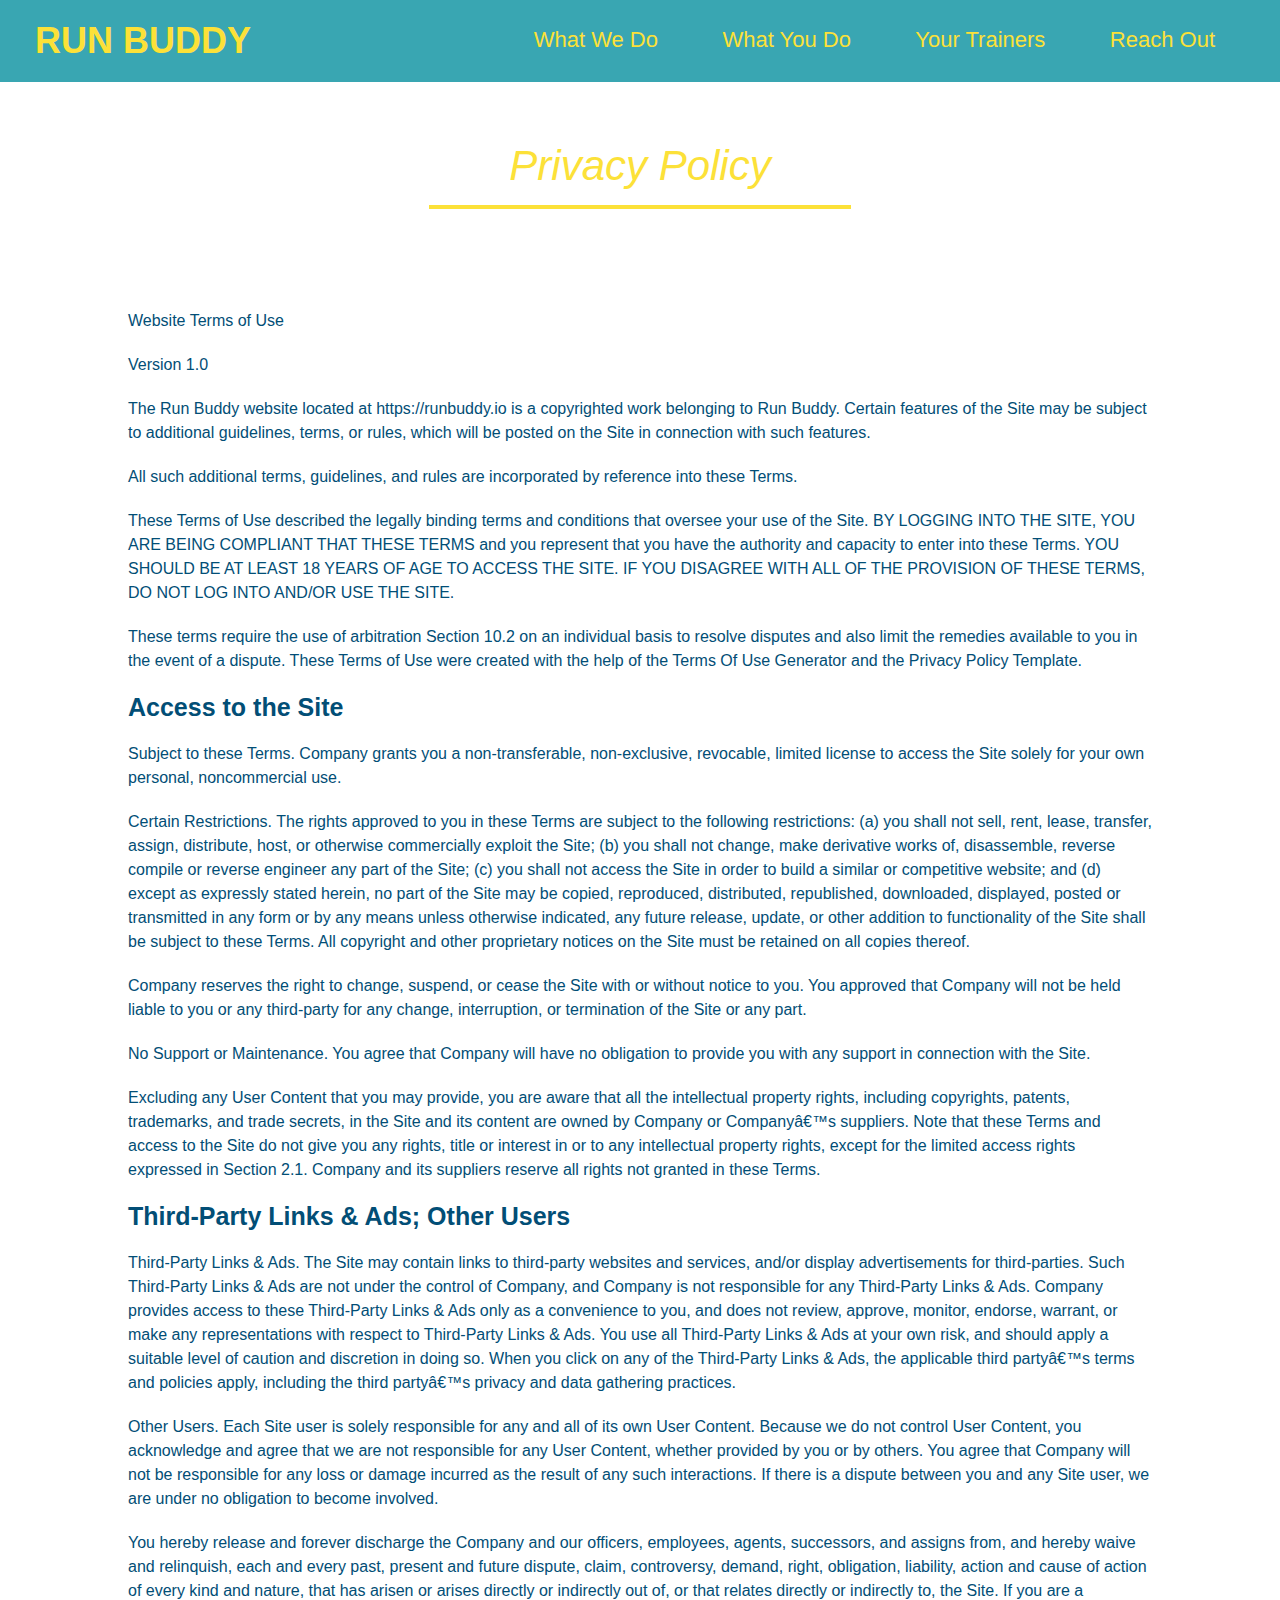
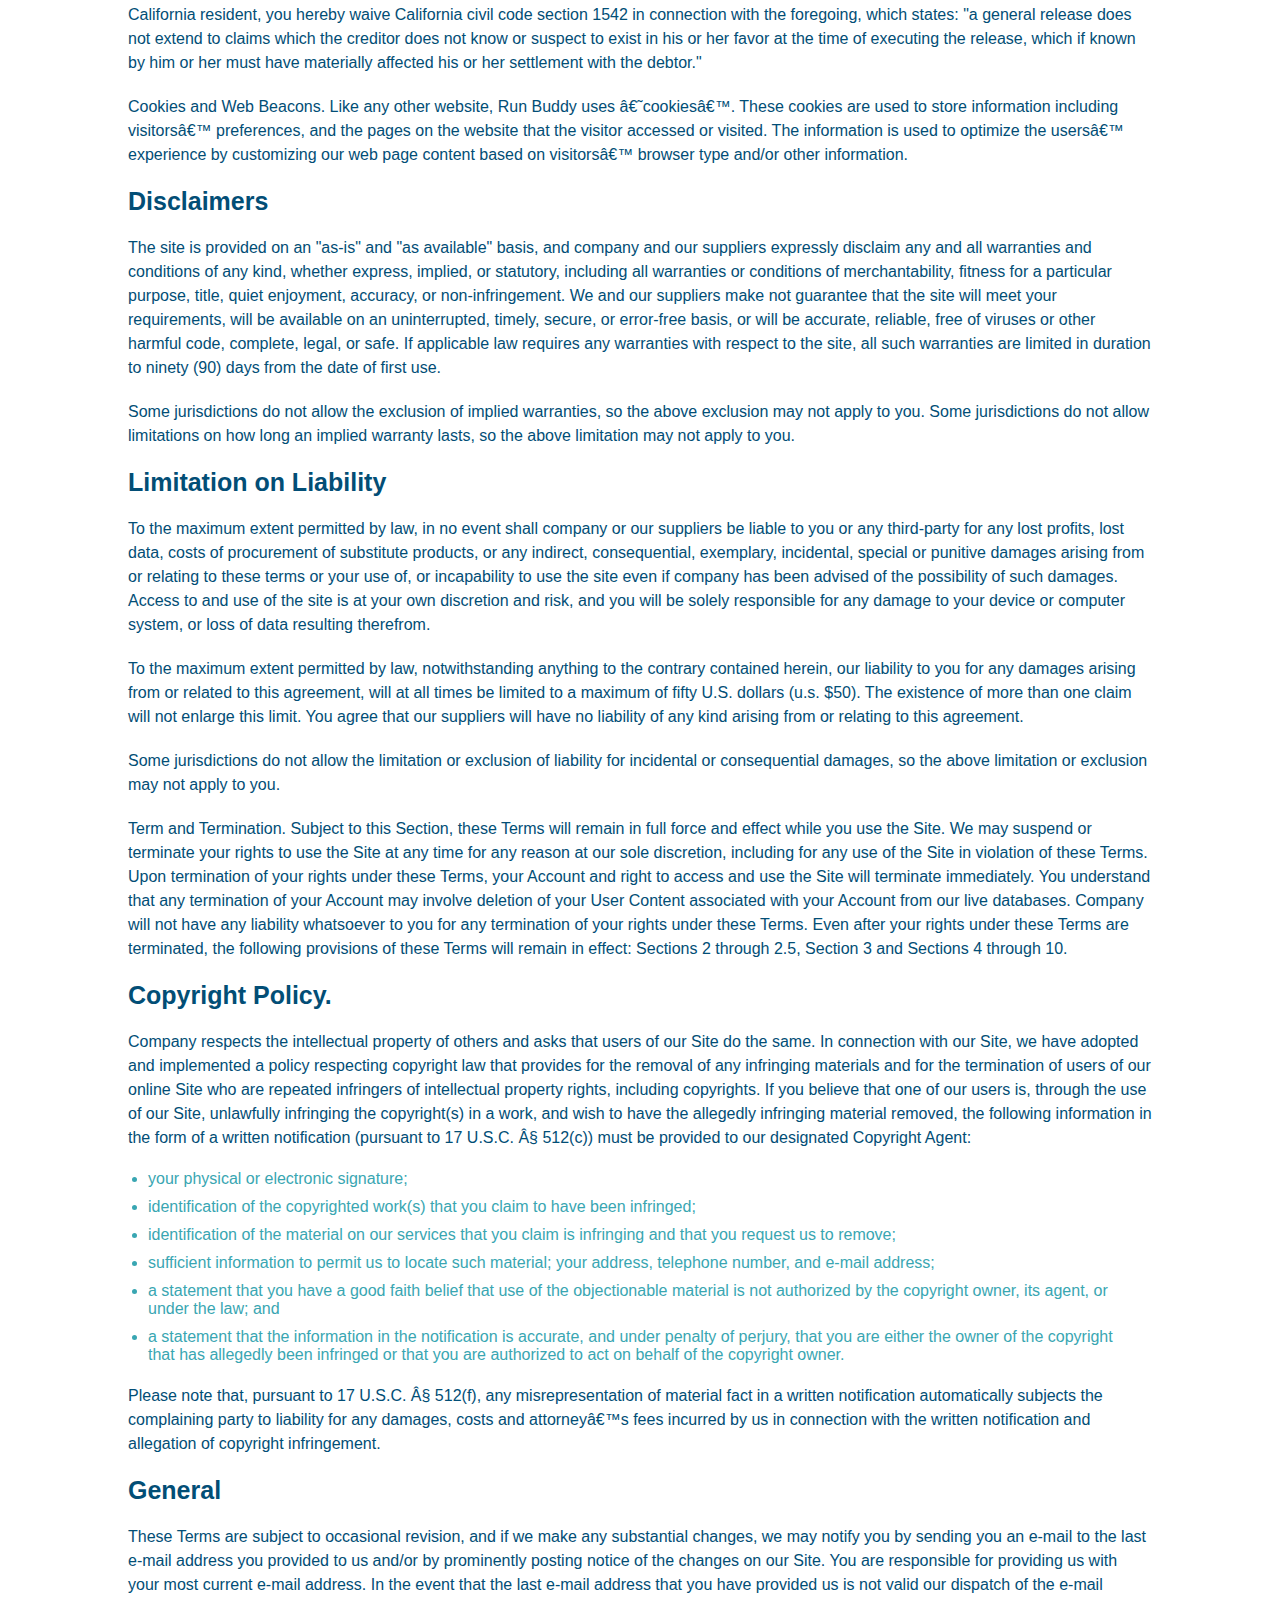
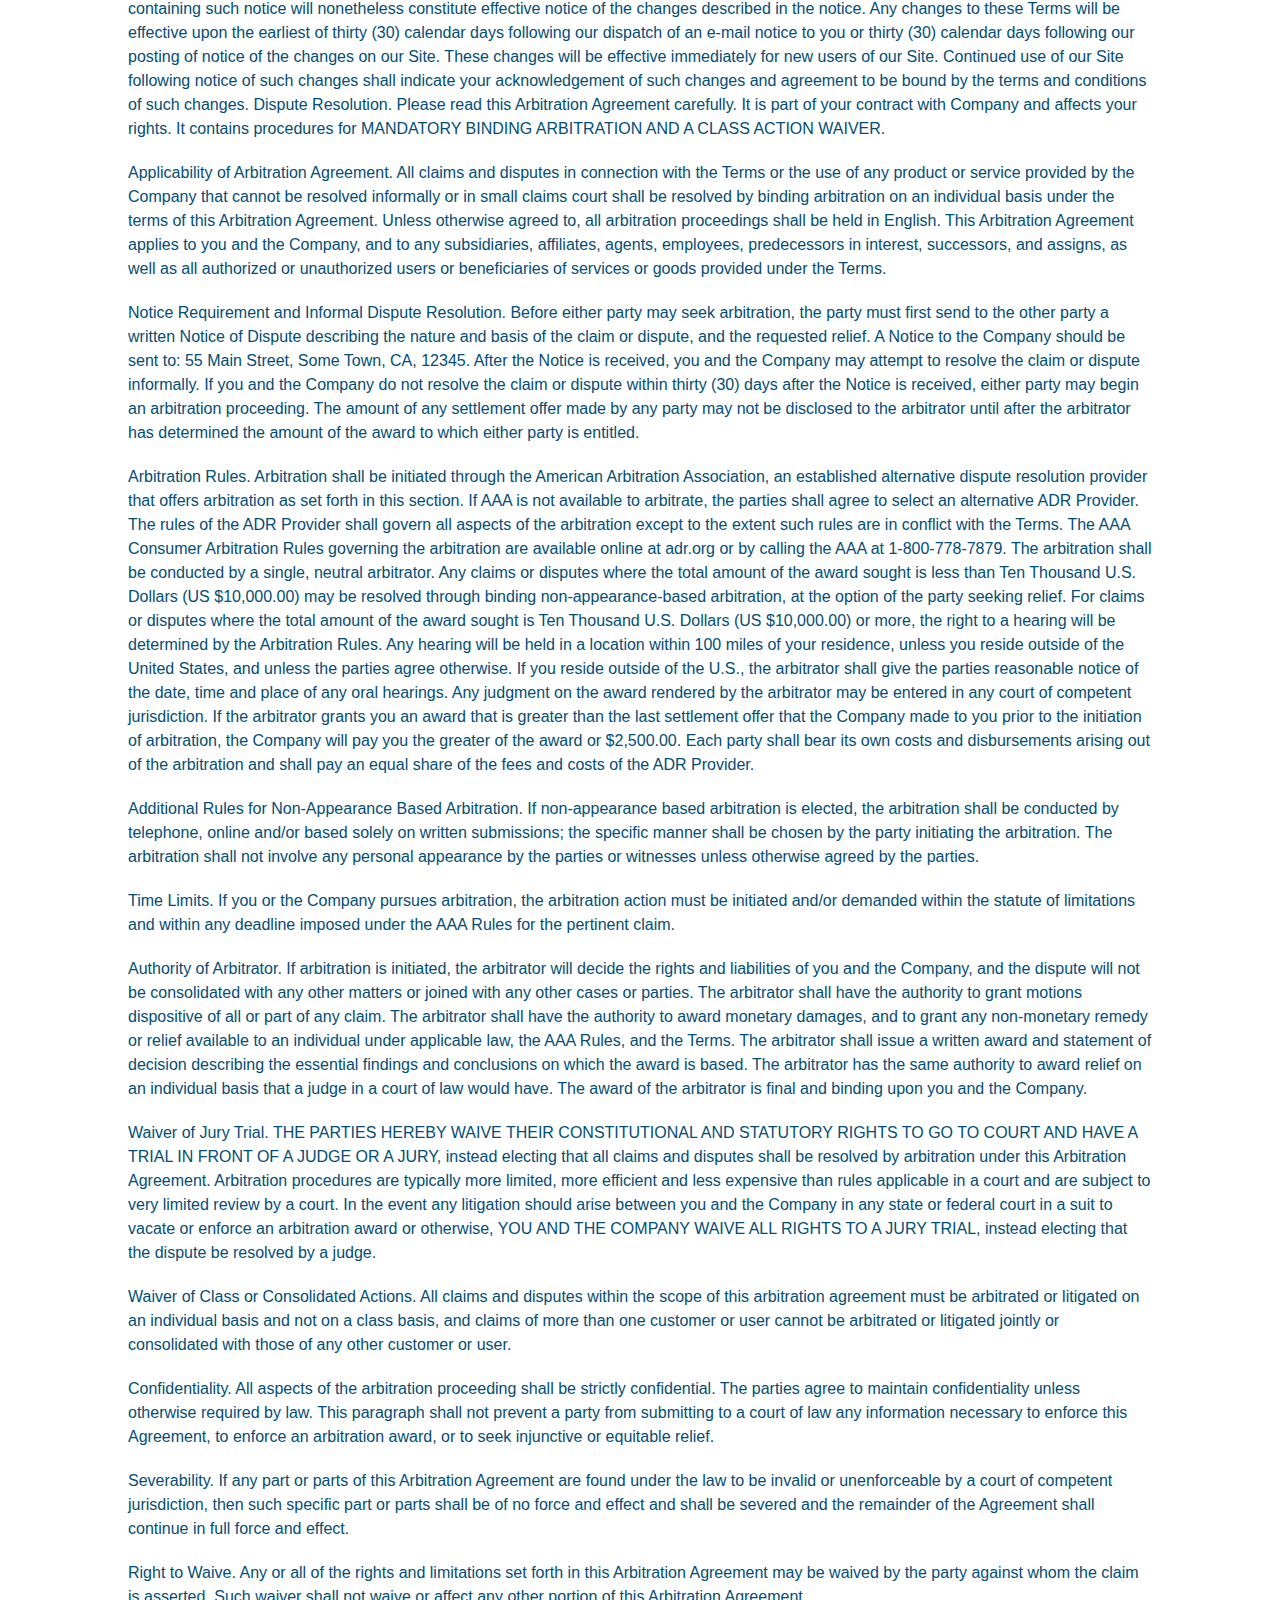
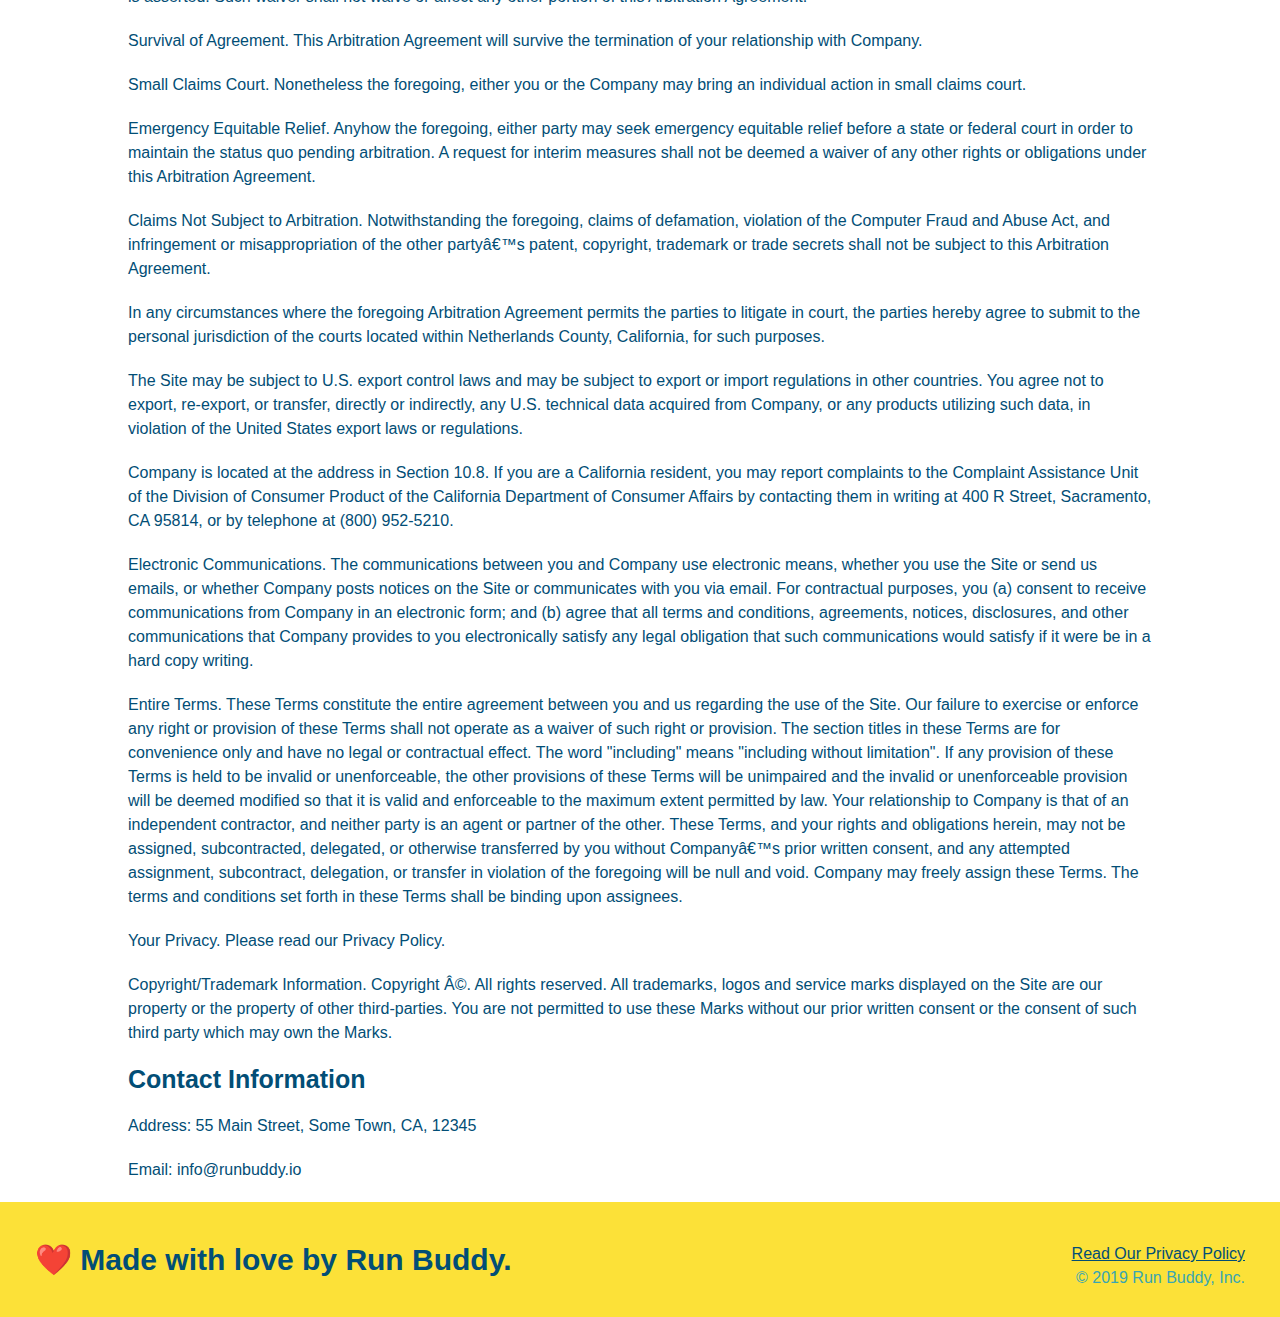
==== privacy-policy.html @ bd061665 "its done" ====
<!DOCTYPE html>
<html lang="en">

<head>
  <meta charset="UTF-8" />
  <title>Privacy Policy - Run Buddy</title>
  <link rel="stylesheet" href="./assets/style.css" />
  <link rel="stylesheet" href="./assets/scondary-styles.css" />

</head>

<body>
  <header>
    <h1>
      <a href="/">
        RUN BUDDY
      </a>
    </h1>
    <nav>
      <!-- Unordered list element -->
      <ul>
        <!-- List item element-->
        <li>
          <!-- Anchor element -->
          <a href="./index.html#what-we-do">What We Do</a>
        </li>
        <li>
          <a href="./index.html#what-you-do">What You Do</a>
        </li>
        <li>
          <a href="./index.html#your-trainers">Your Trainers</a>
        </li>
        <li>
          <a href="./index.html#reach-out">Reach Out</a>
        </li>
      </ul>
    </nav>
  </header>

  <section class="hero">
    <h2 class="page-title">
      Privacy Policy
    </h2>
  </section>

  <article class="secondary-content">

    <p>
      Website Terms of Use
    </p>

    <p>
      Version 1.0
    </p>

    <p>
      The Run Buddy website located at https://runbuddy.io is a copyrighted work belonging to Run Buddy. Certain
      features of the Site may be subject to additional guidelines, terms, or rules, which will be posted on the Site
      in connection with such features.
    </p>

    <p>
      All such additional terms, guidelines, and rules are incorporated by reference into these Terms.
    </p>

    <p>
      These Terms of Use described the legally binding terms and conditions that oversee your use of the Site. BY
      LOGGING INTO THE SITE, YOU ARE BEING COMPLIANT THAT THESE TERMS and you represent that you have the authority
      and capacity to enter into these Terms. YOU SHOULD BE AT LEAST 18 YEARS OF AGE TO ACCESS THE SITE. IF YOU
      DISAGREE WITH ALL OF THE PROVISION OF THESE TERMS, DO NOT LOG INTO AND/OR USE THE SITE.
    </p>

    <p>
      These terms require the use of arbitration Section 10.2 on an individual basis to resolve disputes and also
      limit the remedies available to you in the event of a dispute. These Terms of Use were created with the help of
      the Terms Of Use Generator and the Privacy Policy Template.
    </p>

    <h3>
      Access to the Site
    </h3>

    <p>
      Subject to these Terms. Company grants you a non-transferable, non-exclusive, revocable, limited license to
      access the Site solely for your own personal, noncommercial use.
    </p>

    <p>
      Certain Restrictions. The rights approved to you in these Terms are subject to the following restrictions: (a)
      you shall not sell, rent, lease, transfer, assign, distribute, host, or otherwise commercially exploit the Site;
      (b) you shall not change, make derivative works of, disassemble, reverse compile or reverse engineer any part of
      the Site; (c) you shall not access the Site in order to build a similar or competitive website; and (d) except
      as expressly stated herein, no part of the Site may be copied, reproduced, distributed, republished, downloaded,
      displayed, posted or transmitted in any form or by any means unless otherwise indicated, any future release,
      update, or other addition to functionality of the Site shall be subject to these Terms. All copyright and other
      proprietary notices on the Site must be retained on all copies thereof.
    </p>

    <p>
      Company reserves the right to change, suspend, or cease the Site with or without notice to you. You approved
      that Company will not be held liable to you or any third-party for any change, interruption, or termination of
      the Site or any part.
    </p>

    <p>
      No Support or Maintenance. You agree that Company will have no obligation to provide you with any support in
      connection with the Site.
    </p>

    <p>
      Excluding any User Content that you may provide, you are aware that all the intellectual property rights,
      including copyrights, patents, trademarks, and trade secrets, in the Site and its content are owned by Company
      or Companyâ€™s suppliers. Note that these Terms and access to the Site do not give you any rights, title or
      interest in or to any intellectual property rights, except for the limited access rights expressed in Section
      2.1. Company and its suppliers reserve all rights not granted in these Terms.
    </p>

    <h3>
      Third-Party Links & Ads; Other Users
    </h3>

    <p>
      Third-Party Links & Ads. The Site may contain links to third-party websites and services, and/or display
      advertisements for third-parties. Such Third-Party Links & Ads are not under the control of Company, and Company
      is not responsible for any Third-Party Links & Ads. Company provides access to these Third-Party Links & Ads
      only as a convenience to you, and does not review, approve, monitor, endorse, warrant, or make any
      representations with respect to Third-Party Links & Ads. You use all Third-Party Links & Ads at your own risk,
      and should apply a suitable level of caution and discretion in doing so. When you click on any of the
      Third-Party Links & Ads, the applicable third partyâ€™s terms and policies apply, including the third partyâ€™s
      privacy and data gathering practices.
    </p>

    <p>
      Other Users. Each Site user is solely responsible for any and all of its own User Content. Because we do not
      control User Content, you acknowledge and agree that we are not responsible for any User Content, whether
      provided by you or by others. You agree that Company will not be responsible for any loss or damage incurred as
      the result of any such interactions. If there is a dispute between you and any Site user, we are under no
      obligation to become involved.
    </p>

    <p>
      You hereby release and forever discharge the Company and our officers, employees, agents, successors, and
      assigns from, and hereby waive and relinquish, each and every past, present and future dispute, claim,
      controversy, demand, right, obligation, liability, action and cause of action of every kind and nature, that has
      arisen or arises directly or indirectly out of, or that relates directly or indirectly to, the Site. If you are
      a California resident, you hereby waive California civil code section 1542 in connection with the foregoing,
      which states: "a general release does not extend to claims which the creditor does not know or suspect to exist
      in his or her favor at the time of executing the release, which if known by him or her must have materially
      affected his or her settlement with the debtor."
    </p>

    <p>
      Cookies and Web Beacons. Like any other website, Run Buddy uses â€˜cookiesâ€™. These cookies are used to store
      information including visitorsâ€™ preferences, and the pages on the website that the visitor accessed or visited.
      The information is used to optimize the usersâ€™ experience by customizing our web page content based on
      visitorsâ€™
      browser type and/or other information.
    </p>

    <h3>
      Disclaimers
    </h3>

    <p>
      The site is provided on an "as-is" and "as available" basis, and company and our suppliers expressly disclaim
      any and all warranties and conditions of any kind, whether express, implied, or statutory, including all
      warranties or conditions of merchantability, fitness for a particular purpose, title, quiet enjoyment, accuracy,
      or non-infringement. We and our suppliers make not guarantee that the site will meet your requirements, will be
      available on an uninterrupted, timely, secure, or error-free basis, or will be accurate, reliable, free of
      viruses or other harmful code, complete, legal, or safe. If applicable law requires any warranties with respect
      to the site, all such warranties are limited in duration to ninety (90) days from the date of first use.
    </p>

    <p>
      Some jurisdictions do not allow the exclusion of implied warranties, so the above exclusion may not apply to
      you. Some jurisdictions do not allow limitations on how long an implied warranty lasts, so the above limitation
      may not apply to you.
    </p>

    <h3>
      Limitation on Liability
    </h3>

    <p>
      To the maximum extent permitted by law, in no event shall company or our suppliers be liable to you or any
      third-party for any lost profits, lost data, costs of procurement of substitute products, or any indirect,
      consequential, exemplary, incidental, special or punitive damages arising from or relating to these terms or
      your use of, or incapability to use the site even if company has been advised of the possibility of such
      damages. Access to and use of the site is at your own discretion and risk, and you will be solely responsible
      for any damage to your device or computer system, or loss of data resulting therefrom.
    </p>

    <p>
      To the maximum extent permitted by law, notwithstanding anything to the contrary contained herein, our liability
      to you for any damages arising from or related to this agreement, will at all times be limited to a maximum of
      fifty U.S. dollars (u.s. $50). The existence of more than one claim will not enlarge this limit. You agree that
      our suppliers will have no liability of any kind arising from or relating to this agreement.
    </p>

    <p>
      Some jurisdictions do not allow the limitation or exclusion of liability for incidental or consequential
      damages, so the above limitation or exclusion may not apply to you.
    </p>

    <p>
      Term and Termination. Subject to this Section, these Terms will remain in full force and effect while you use
      the Site. We may suspend or terminate your rights to use the Site at any time for any reason at our sole
      discretion, including for any use of the Site in violation of these Terms. Upon termination of your rights under
      these Terms, your Account and right to access and use the Site will terminate immediately. You understand that
      any termination of your Account may involve deletion of your User Content associated with your Account from our
      live databases. Company will not have any liability whatsoever to you for any termination of your rights under
      these Terms. Even after your rights under these Terms are terminated, the following provisions of these Terms
      will remain in effect: Sections 2 through 2.5, Section 3 and Sections 4 through 10.
    </p>

    <h3>
      Copyright Policy.
    </h3>

    <p>
      Company respects the intellectual property of others and asks that users of our Site do the same. In connection
      with our Site, we have adopted and implemented a policy respecting copyright law that provides for the removal
      of any infringing materials and for the termination of users of our online Site who are repeated infringers of
      intellectual property rights, including copyrights. If you believe that one of our users is, through the use of
      our Site, unlawfully infringing the copyright(s) in a work, and wish to have the allegedly infringing material
      removed, the following information in the form of a written notification (pursuant to 17 U.S.C. Â§ 512(c)) must
      be provided to our designated Copyright Agent:
    </p>

    <ul>
      <li>
        your physical or electronic signature;
      </li>
      <li>
        identification of the copyrighted work(s) that you claim to have been infringed;
      </li>
      <li>
        identification of the material on our services that you claim is infringing and that you request us to remove;
      </li>
      <li>
        sufficient information to permit us to locate such material; your address, telephone number, and e-mail
        address;
      </li>
      <li>
        a statement that you have a good faith belief that use of the objectionable material is not authorized by the
        copyright owner, its agent, or under the law; and
      </li>
      <li>
        a statement that the information in the notification is accurate, and under penalty of perjury, that you are
        either the owner of the copyright that has allegedly been infringed or that you are authorized to act on
        behalf of the copyright owner.
      </li>
    </ul>

    <p>
      Please note that, pursuant to 17 U.S.C. Â§ 512(f), any misrepresentation of material fact in a written
      notification automatically subjects the complaining party to liability for any damages, costs and attorneyâ€™s
      fees incurred by us in connection with the written notification and allegation of copyright infringement.
    </p>

    <h3>
      General
    </h3>

    <p>
      These Terms are subject to occasional revision, and if we make any substantial changes, we may notify you by
      sending you an e-mail to the last e-mail address you provided to us and/or by prominently posting notice of the
      changes on our Site. You are responsible for providing us with your most current e-mail address. In the event
      that the last e-mail address that you have provided us is not valid our dispatch of the e-mail containing such
      notice will nonetheless constitute effective notice of the changes described in the notice. Any changes to these
      Terms will be effective upon the earliest of thirty (30) calendar days following our dispatch of an e-mail
      notice to you or thirty (30) calendar days following our posting of notice of the changes on our Site. These
      changes will be effective immediately for new users of our Site. Continued use of our Site following notice of
      such changes shall indicate your acknowledgement of such changes and agreement to be bound by the terms and
      conditions of such changes. Dispute Resolution. Please read this Arbitration Agreement carefully. It is part of
      your contract with Company and affects your rights. It contains procedures for MANDATORY BINDING ARBITRATION AND
      A CLASS ACTION WAIVER.
    </p>

    <p>
      Applicability of Arbitration Agreement. All claims and disputes in connection with the Terms or the use of any
      product or service provided by the Company that cannot be resolved informally or in small claims court shall be
      resolved by binding arbitration on an individual basis under the terms of this Arbitration Agreement. Unless
      otherwise agreed to, all arbitration proceedings shall be held in English. This Arbitration Agreement applies to
      you and the Company, and to any subsidiaries, affiliates, agents, employees, predecessors in interest,
      successors, and assigns, as well as all authorized or unauthorized users or beneficiaries of services or goods
      provided under the Terms.
    </p>

    <p>
      Notice Requirement and Informal Dispute Resolution. Before either party may seek arbitration, the party must
      first send to the other party a written Notice of Dispute describing the nature and basis of the claim or
      dispute, and the requested relief. A Notice to the Company should be sent to: 55 Main Street, Some Town, CA,
      12345. After the Notice is received, you and the Company may attempt to resolve the claim or dispute informally.
      If you and the Company do not resolve the claim or dispute within thirty (30) days after the Notice is received,
      either party may begin an arbitration proceeding. The amount of any settlement offer made by any party may not
      be disclosed to the arbitrator until after the arbitrator has determined the amount of the award to which either
      party is entitled.
    </p>

    <p>
      Arbitration Rules. Arbitration shall be initiated through the American Arbitration Association, an established
      alternative dispute resolution provider that offers arbitration as set forth in this section. If AAA is not
      available to arbitrate, the parties shall agree to select an alternative ADR Provider. The rules of the ADR
      Provider shall govern all aspects of the arbitration except to the extent such rules are in conflict with the
      Terms. The AAA Consumer Arbitration Rules governing the arbitration are available online at adr.org or by
      calling the AAA at 1-800-778-7879. The arbitration shall be conducted by a single, neutral arbitrator. Any
      claims or disputes where the total amount of the award sought is less than Ten Thousand U.S. Dollars (US
      $10,000.00) may be resolved through binding non-appearance-based arbitration, at the option of the party seeking
      relief. For claims or disputes where the total amount of the award sought is Ten Thousand U.S. Dollars (US
      $10,000.00) or more, the right to a hearing will be determined by the Arbitration Rules. Any hearing will be
      held in a location within 100 miles of your residence, unless you reside outside of the United States, and
      unless the parties agree otherwise. If you reside outside of the U.S., the arbitrator shall give the parties
      reasonable notice of the date, time and place of any oral hearings. Any judgment on the award rendered by the
      arbitrator may be entered in any court of competent jurisdiction. If the arbitrator grants you an award that is
      greater than the last settlement offer that the Company made to you prior to the initiation of arbitration, the
      Company will pay you the greater of the award or $2,500.00. Each party shall bear its own costs and
      disbursements arising out of the arbitration and shall pay an equal share of the fees and costs of the ADR
      Provider.
    </p>

    <p>
      Additional Rules for Non-Appearance Based Arbitration. If non-appearance based arbitration is elected, the
      arbitration shall be conducted by telephone, online and/or based solely on written submissions; the specific
      manner shall be chosen by the party initiating the arbitration. The arbitration shall not involve any personal
      appearance by the parties or witnesses unless otherwise agreed by the parties.
    </p>

    <p>
      Time Limits. If you or the Company pursues arbitration, the arbitration action must be initiated and/or demanded
      within the statute of limitations and within any deadline imposed under the AAA Rules for the pertinent claim.
    </p>

    <p>
      Authority of Arbitrator. If arbitration is initiated, the arbitrator will decide the rights and liabilities of
      you and the Company, and the dispute will not be consolidated with any other matters or joined with any other
      cases or parties. The arbitrator shall have the authority to grant motions dispositive of all or part of any
      claim. The arbitrator shall have the authority to award monetary damages, and to grant any non-monetary remedy
      or relief available to an individual under applicable law, the AAA Rules, and the Terms. The arbitrator shall
      issue a written award and statement of decision describing the essential findings and conclusions on which the
      award is based. The arbitrator has the same authority to award relief on an individual basis that a judge in a
      court of law would have. The award of the arbitrator is final and binding upon you and the Company.
    </p>

    <p>
      Waiver of Jury Trial. THE PARTIES HEREBY WAIVE THEIR CONSTITUTIONAL AND STATUTORY RIGHTS TO GO TO COURT AND HAVE
      A TRIAL IN FRONT OF A JUDGE OR A JURY, instead electing that all claims and disputes shall be resolved by
      arbitration under this Arbitration Agreement. Arbitration procedures are typically more limited, more efficient
      and less expensive than rules applicable in a court and are subject to very limited review by a court. In the
      event any litigation should arise between you and the Company in any state or federal court in a suit to vacate
      or enforce an arbitration award or otherwise, YOU AND THE COMPANY WAIVE ALL RIGHTS TO A JURY TRIAL, instead
      electing that the dispute be resolved by a judge.
    </p>

    <p>
      Waiver of Class or Consolidated Actions. All claims and disputes within the scope of this arbitration agreement
      must be arbitrated or litigated on an individual basis and not on a class basis, and claims of more than one
      customer or user cannot be arbitrated or litigated jointly or consolidated with those of any other customer or
      user.
    </p>

    <p>
      Confidentiality. All aspects of the arbitration proceeding shall be strictly confidential. The parties agree to
      maintain confidentiality unless otherwise required by law. This paragraph shall not prevent a party from
      submitting to a court of law any information necessary to enforce this Agreement, to enforce an arbitration
      award, or to seek injunctive or equitable relief.
    </p>

    <p>
      Severability. If any part or parts of this Arbitration Agreement are found under the law to be invalid or
      unenforceable by a court of competent jurisdiction, then such specific part or parts shall be of no force and
      effect and shall be severed and the remainder of the Agreement shall continue in full force and effect.
    </p>

    <p>
      Right to Waive. Any or all of the rights and limitations set forth in this Arbitration Agreement may be waived
      by the party against whom the claim is asserted. Such waiver shall not waive or affect any other portion of this
      Arbitration Agreement.
    </p>

    <p>
      Survival of Agreement. This Arbitration Agreement will survive the termination of your relationship with
      Company.
    </p>

    <p>
      Small Claims Court. Nonetheless the foregoing, either you or the Company may bring an individual action in small
      claims court.
    </p>

    <p>
      Emergency Equitable Relief. Anyhow the foregoing, either party may seek emergency equitable relief before a
      state or federal court in order to maintain the status quo pending arbitration. A request for interim measures
      shall not be deemed a waiver of any other rights or obligations under this Arbitration Agreement.
    </p>

    <p>
      Claims Not Subject to Arbitration. Notwithstanding the foregoing, claims of defamation, violation of the
      Computer Fraud and Abuse Act, and infringement or misappropriation of the other partyâ€™s patent, copyright,
      trademark or trade secrets shall not be subject to this Arbitration Agreement.
    </p>

    <p>
      In any circumstances where the foregoing Arbitration Agreement permits the parties to litigate in court, the
      parties hereby agree to submit to the personal jurisdiction of the courts located within Netherlands County,
      California, for such purposes.
    </p>

    <p>
      The Site may be subject to U.S. export control laws and may be subject to export or import regulations in other
      countries. You agree not to export, re-export, or transfer, directly or indirectly, any U.S. technical data
      acquired from Company, or any products utilizing such data, in violation of the United States export laws or
      regulations.
    </p>

    <p>
      Company is located at the address in Section 10.8. If you are a California resident, you may report complaints
      to the Complaint Assistance Unit of the Division of Consumer Product of the California Department of Consumer
      Affairs by contacting them in writing at 400 R Street, Sacramento, CA 95814, or by telephone at (800) 952-5210.
    </p>

    <p>
      Electronic Communications. The communications between you and Company use electronic means, whether you use the
      Site or send us emails, or whether Company posts notices on the Site or communicates with you via email. For
      contractual purposes, you (a) consent to receive communications from Company in an electronic form; and (b)
      agree that all terms and conditions, agreements, notices, disclosures, and other communications that Company
      provides to you electronically satisfy any legal obligation that such communications would satisfy if it were be
      in a hard copy writing.
    </p>

    <p>
      Entire Terms. These Terms constitute the entire agreement between you and us regarding the use of the Site. Our
      failure to exercise or enforce any right or provision of these Terms shall not operate as a waiver of such right
      or provision. The section titles in these Terms are for convenience only and have no legal or contractual
      effect. The word "including" means "including without limitation". If any provision of these Terms is held to be
      invalid or unenforceable, the other provisions of these Terms will be unimpaired and the invalid or
      unenforceable provision will be deemed modified so that it is valid and enforceable to the maximum extent
      permitted by law. Your relationship to Company is that of an independent contractor, and neither party is an
      agent or partner of the other. These Terms, and your rights and obligations herein, may not be assigned,
      subcontracted, delegated, or otherwise transferred by you without Companyâ€™s prior written consent, and any
      attempted assignment, subcontract, delegation, or transfer in violation of the foregoing will be null and void.
      Company may freely assign these Terms. The terms and conditions set forth in these Terms shall be binding upon
      assignees.
    </p>

    <p>
      Your Privacy. Please read our Privacy Policy.
    </p>

    <p>
      Copyright/Trademark Information. Copyright Â©. All rights reserved. All trademarks, logos and service marks
      displayed on the Site are our property or the property of other third-parties. You are not permitted to use
      these Marks without our prior written consent or the consent of such third party which may own the Marks.
    </p>

    <h3>
      Contact Information
    </h3>

    <p>
      Address: 55 Main Street, Some Town, CA, 12345
    </p>

    <p>
      Email: info@runbuddy.io
    </p>

  </article>


  <!-- footer -->
  <footer>
    <h2>❤️ Made with love by Run Buddy.</h2>
    <div>
      <a href="#">Read Our Privacy Policy</a><br />
      &copy; 2019 Run Buddy, Inc.
    </div>
  </footer>
</body>

</html>
---- assets/style.css ----
* {
    margin: 0;
    padding: 0;
    box-sizing: border-box;
}    

body{
    font-family: Arial, Helvetica, sans-serif;
    color: #39a6b2;
}

/* apply styles to <header> */
header{
    padding: 20px 35px;
    background-color: #39a6b2;
}

header h1{
    font-weight: bold;
    font-size: 36px;
    color: #fce138;
    margin: 0;
    display: inline;
}
header a{
    color:#fce138;
    text-decoration:none;
}
header nav{
    float: right;
    margin: 7px 0;
}
header nav ul li{
    display:inline;
}
header nav ul li a{
    margin: 0 30px;
    font-weight: lighter;
    font-size: 22px;
}

/* footer styling */
footer{
    background: #fce138;
    width: 100%;
    padding: 40px 35px;
}
footer h2{
    display: inline;
    color: #024e76;
    font-size: 30px;
    margin: 0;
}
footer div{
    float:right;
    line-height: 1.5;
    text-align: right;
}
footer a{
    color: #024e76;
}
section{
    padding: 60px;
}

/* hero styling*/
.hero{
    background-image: url("/assets/images/hero-bg.jpg");
    height: 600px;
    background-size: cover;
    background-position: center;
    position: relative;
}
.hero-form{
    border: solid 3px #024e76;
    background-color: #fce138;
    padding: 20px;
    width: 500px;
    color: #024e76;
    position: absolute;
    bottom: 120px;
    right: 140px;
}
.hero-form h3{
    font-size: 30px;
    margin: 0px;
}
.hero-form p{
    margin: 5px 0 15px 0;
}

.form-input{
    border: 1px solid #024e76;
    display: block;
    padding: 7px 15px;
    font-size: 16px;
    color:#024e76;
    text-align: left;
    width: 100%;
    margin-bottom: 15px;
}
.hero-form label{
    margin: 0 5px;
}
.hero-form button{
    background-color: #024e76;
    color:#fce138;
    padding: 10px 20px;
    font-size: 16px;
    border: none;  
}
/*hero style ends*/

/*similar code between what we do and what you do section*/
.section-title {
    font-size: 55px;
    display: inline-block;
    padding: 0 100px 20px 100px;
    border-bottom: 3px solid;
    margin-bottom: 35px;
    color: #024e76;
  }
  .primary-border {
    border-color: #fce138;
  }
  
  .secondary-border {
    border-color: #39a6b2;
  }

/*what we do section*/
.intro{
    text-align: center;
}

.intro p{
    line-height: 1.7;
    color: #39a6b2;
    width: 80%;
    font-size: 20px;
    margin: 0 auto;
}

/*what you do section*/
.steps{
    text-align: center;
    background: #fce138;
}
.steps div{
    margin-bottom: 80px;
}
.steps img{
    width:15%;
    margin: 10px 0;
}
.steps h3{
    color:#024e76;
    font-size: 46px;
    margin-top: 10px;
}
.steps p{
    color:#39a6b2;
    font-size: 23px;
}
.steps span{
    font-size: 38px;
}

/*trainers section styling*/
.trainers{
    text-align: center;
    width: 900px;
    margin: 0 auto 30px auto;
    color: #fce138;
}
.trainer{
    width: 900px;
    margin: 0 auto 30px 0;
    background: #024e76;
    color:#fce138;
    overflow: auto;
}
.trainer img{
    width:35%;
    float: left;
    
}
.trainer-bio{
    padding:35px;
    float: left;
    width: 65%;
}
.text-left{
    text-align: left;
}
.text-right{
    text-align: right;
}
.trainer-bio h3{
    font-size: 32px;
    margin-bottom: 8px;
}
.trainer-bio h4{
    font-weight: lighter;
    font-size: 26px;
    margin-bottom: 25px;
}
.trainer-bio p{
    font-size: 17px;
    line-height: 1.3;
}

/*reach out section*/
.contact{
    background-color: #024e76;
    text-align: center;
}
.contact h2{
    color: #fce138;
}
.contact-info iframe{
    width: 400px;
    height: 400px;
}
.contact-info div{
    width: 410px;
    display: inline-block;
    vertical-align: top;
    text-align: left;
    margin: 30px 0 0 60px;
    color: white;
}
.contact-info h3{
    color:#fce138;
    margin-bottom: 15px;
    font-size: 25px;
}
.contact-info p{
    line-height: 1.5;
    margin-bottom: 20px;
}
.contact-info address{
    line-height: 1.5;
}
.contact-info a{
    color:#fce138;
    border: solid;
}
---- assets/scondary-styles.css ----
.hero {
  background-position: bottom;
  height: auto;
  text-align: center;
  margin-bottom: 40px;
}

.page-title {
  color: #fce138;
  display: inline-block;
  border-bottom: 4px solid #fce138;
  padding: 0 80px 15px 80px;
  font-weight: normal;
  font-size: 42px;
  font-style: italic;
}

.secondary-content {
  width: 80%;
  margin: 0 auto;
  color: #024e76;
}

.secondary-content h3 {
  font-size: 25px;
  margin: 20px 0;
}

.secondary-content p {
  font-size: 16px;
  line-height: 1.5;
  margin: 20px 0;
}

.secondary-content ul {
  margin: 15px 20px;
}

.secondary-content li {
  color: #39a6b2;
  margin: 10px 0;
}
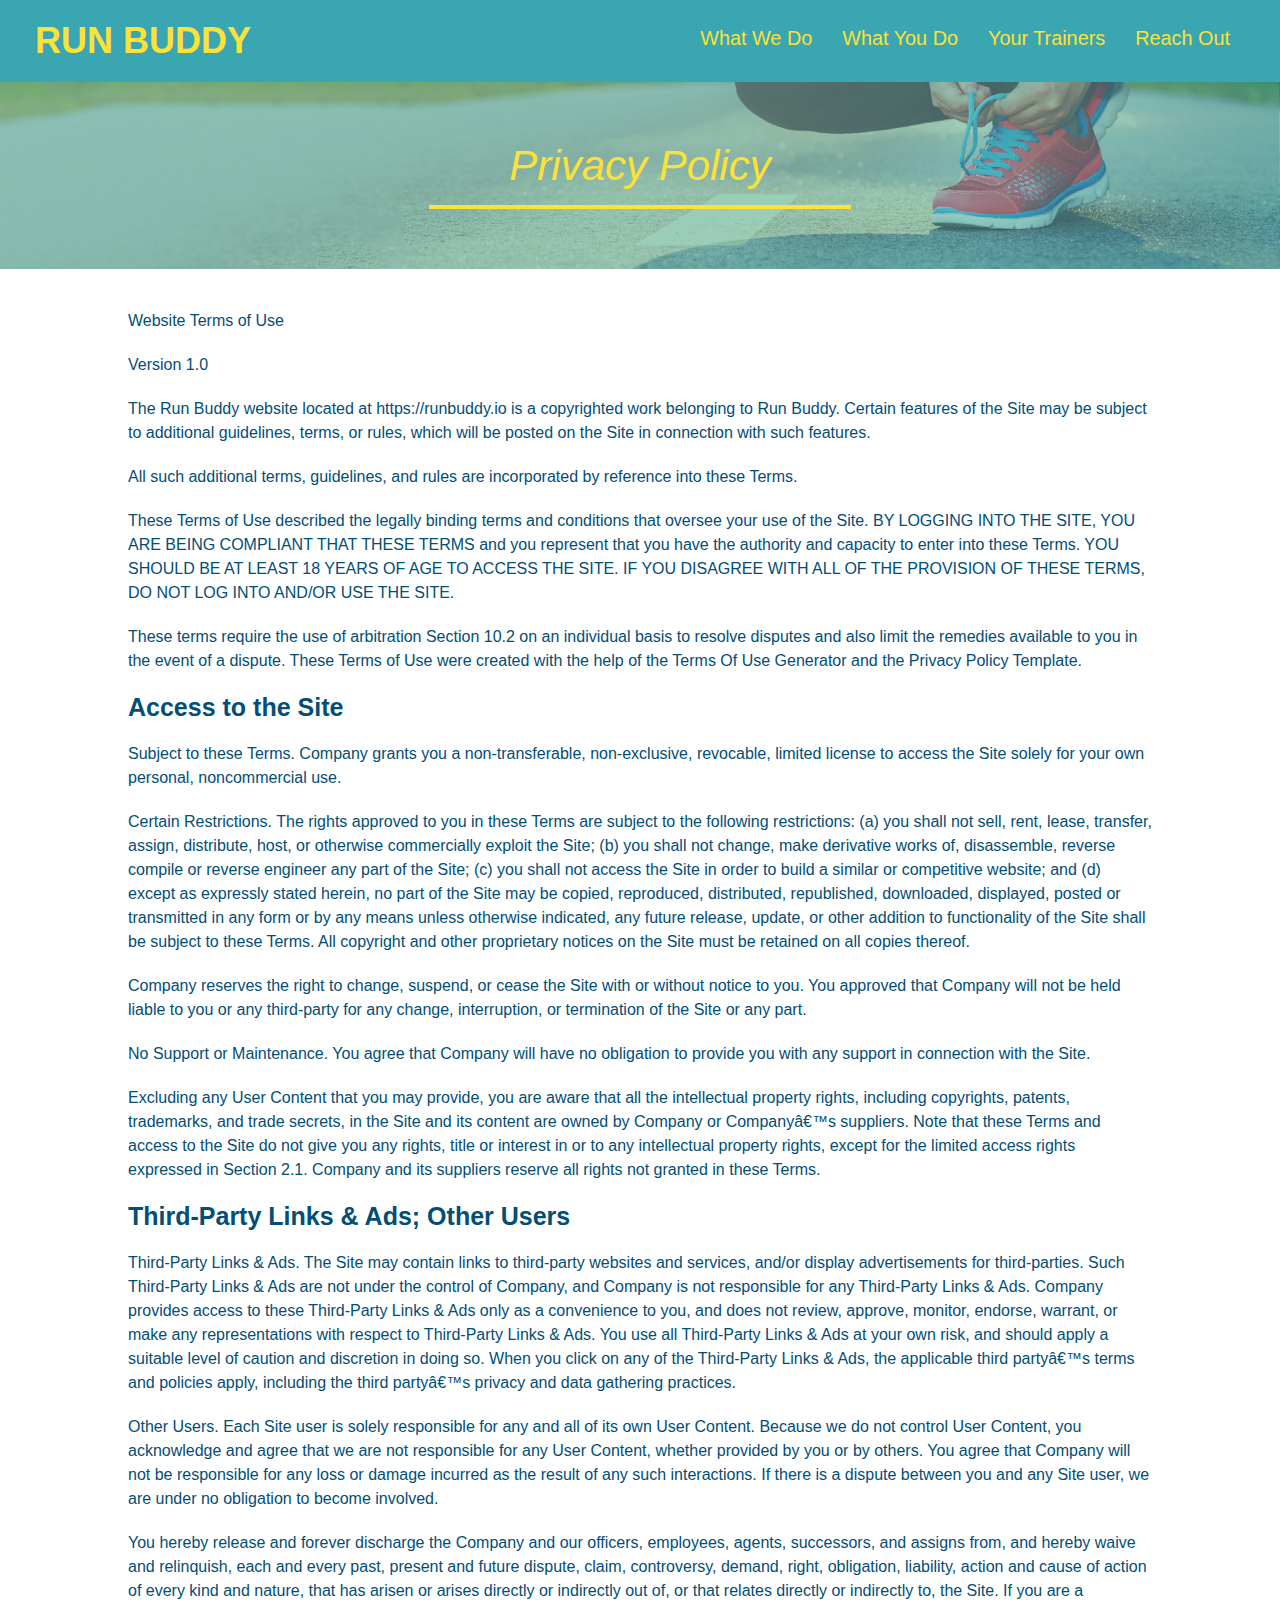
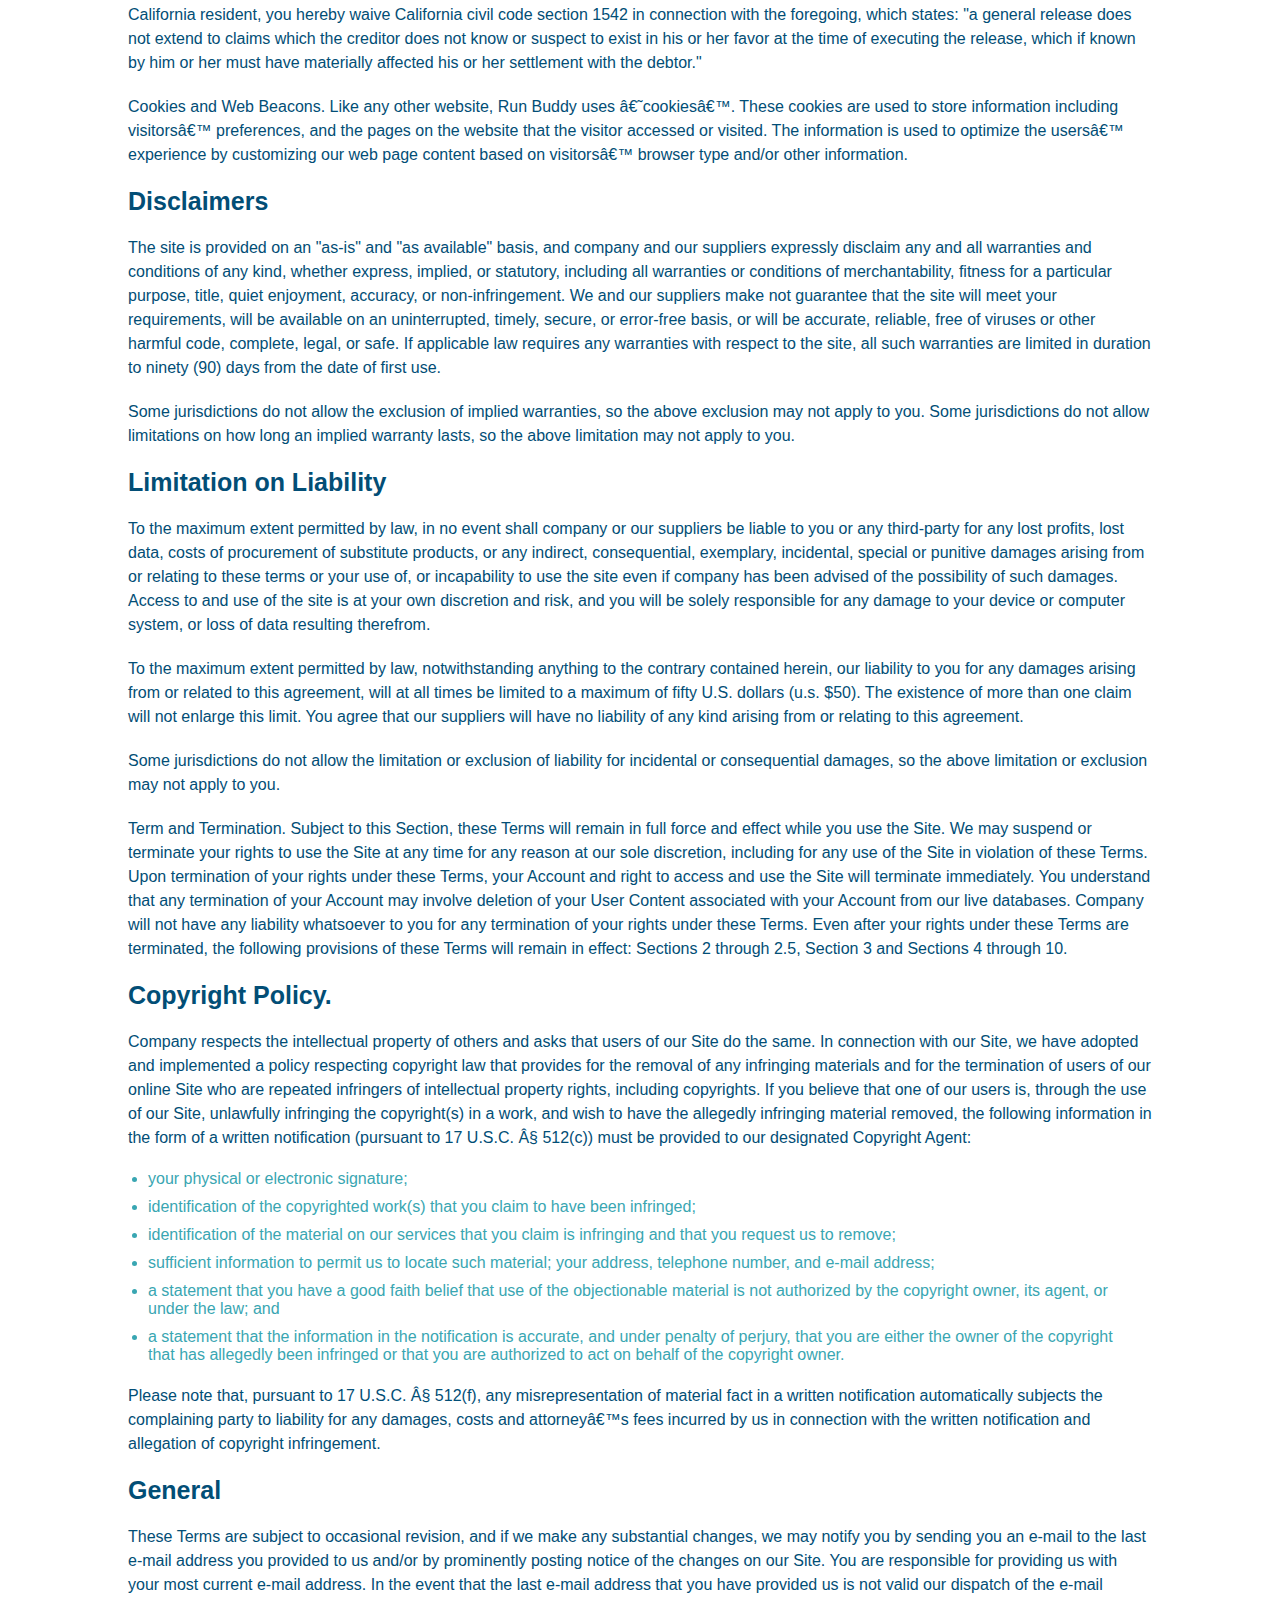
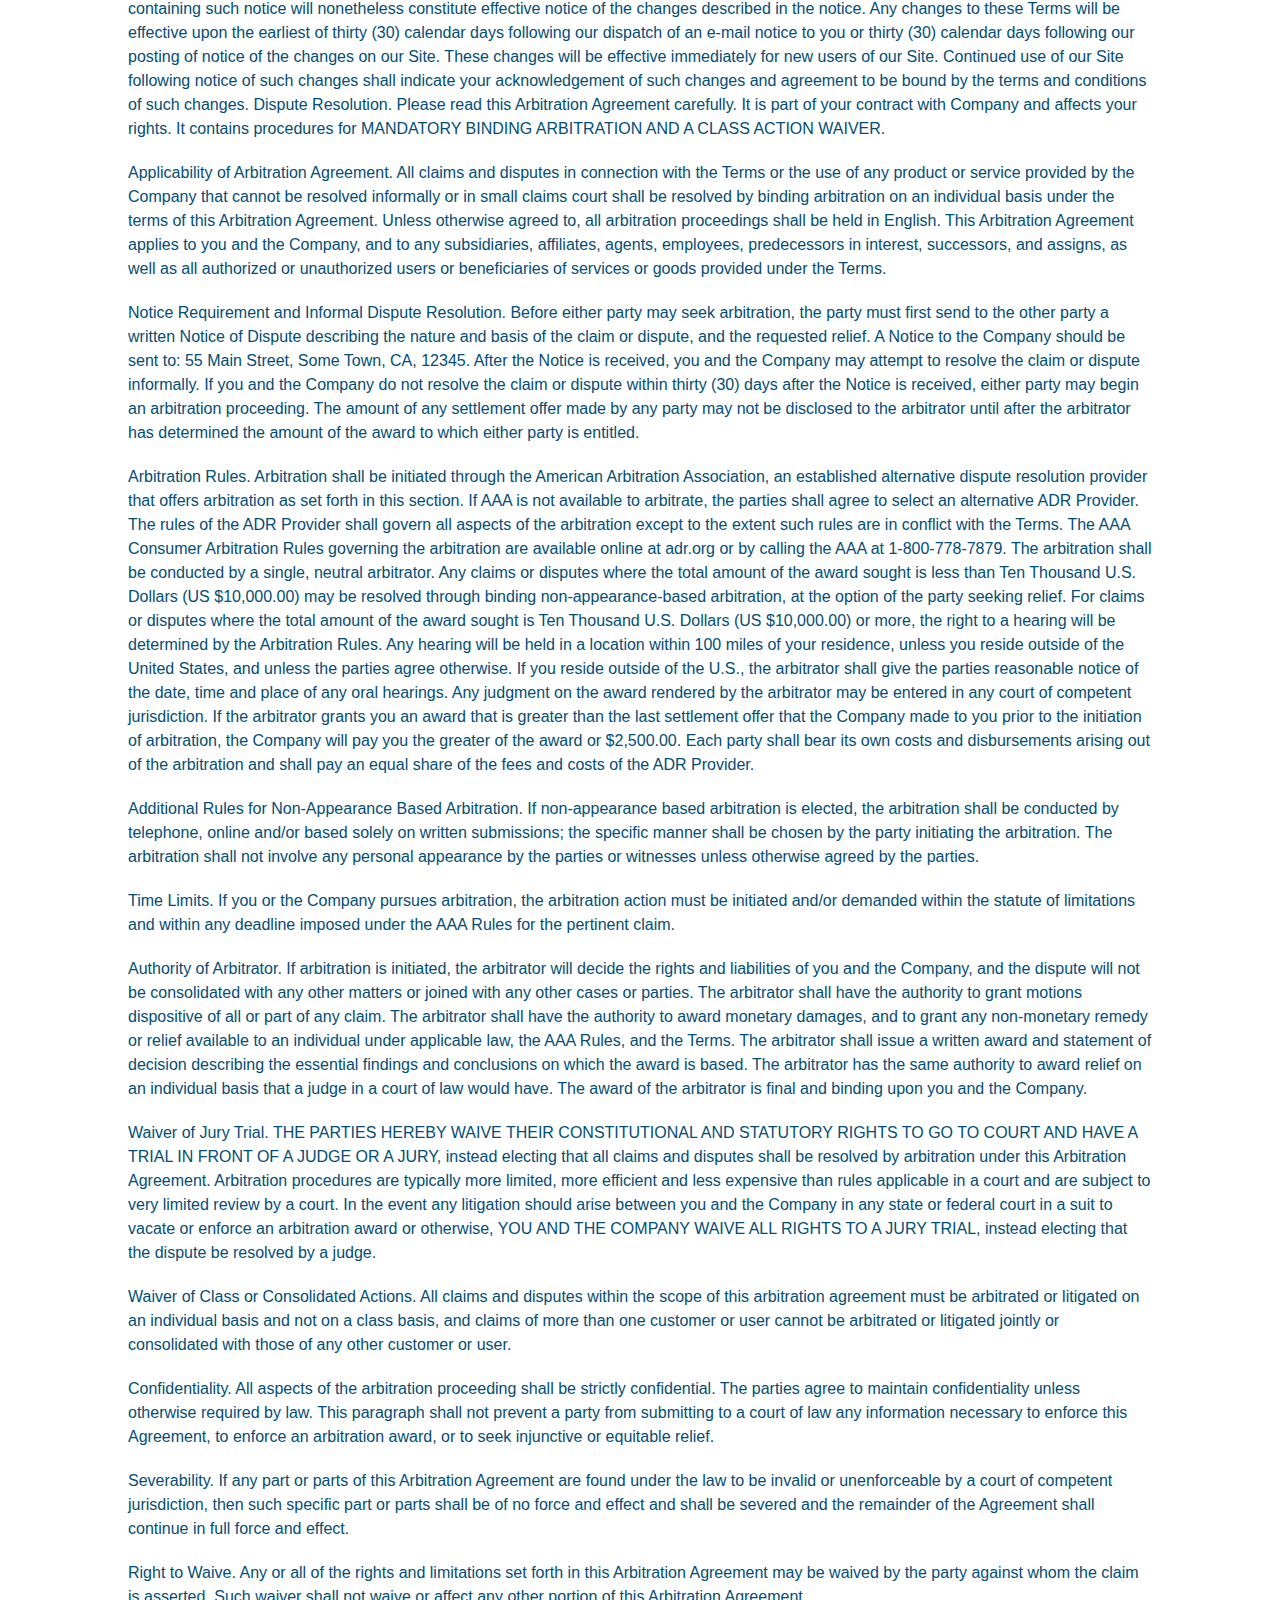
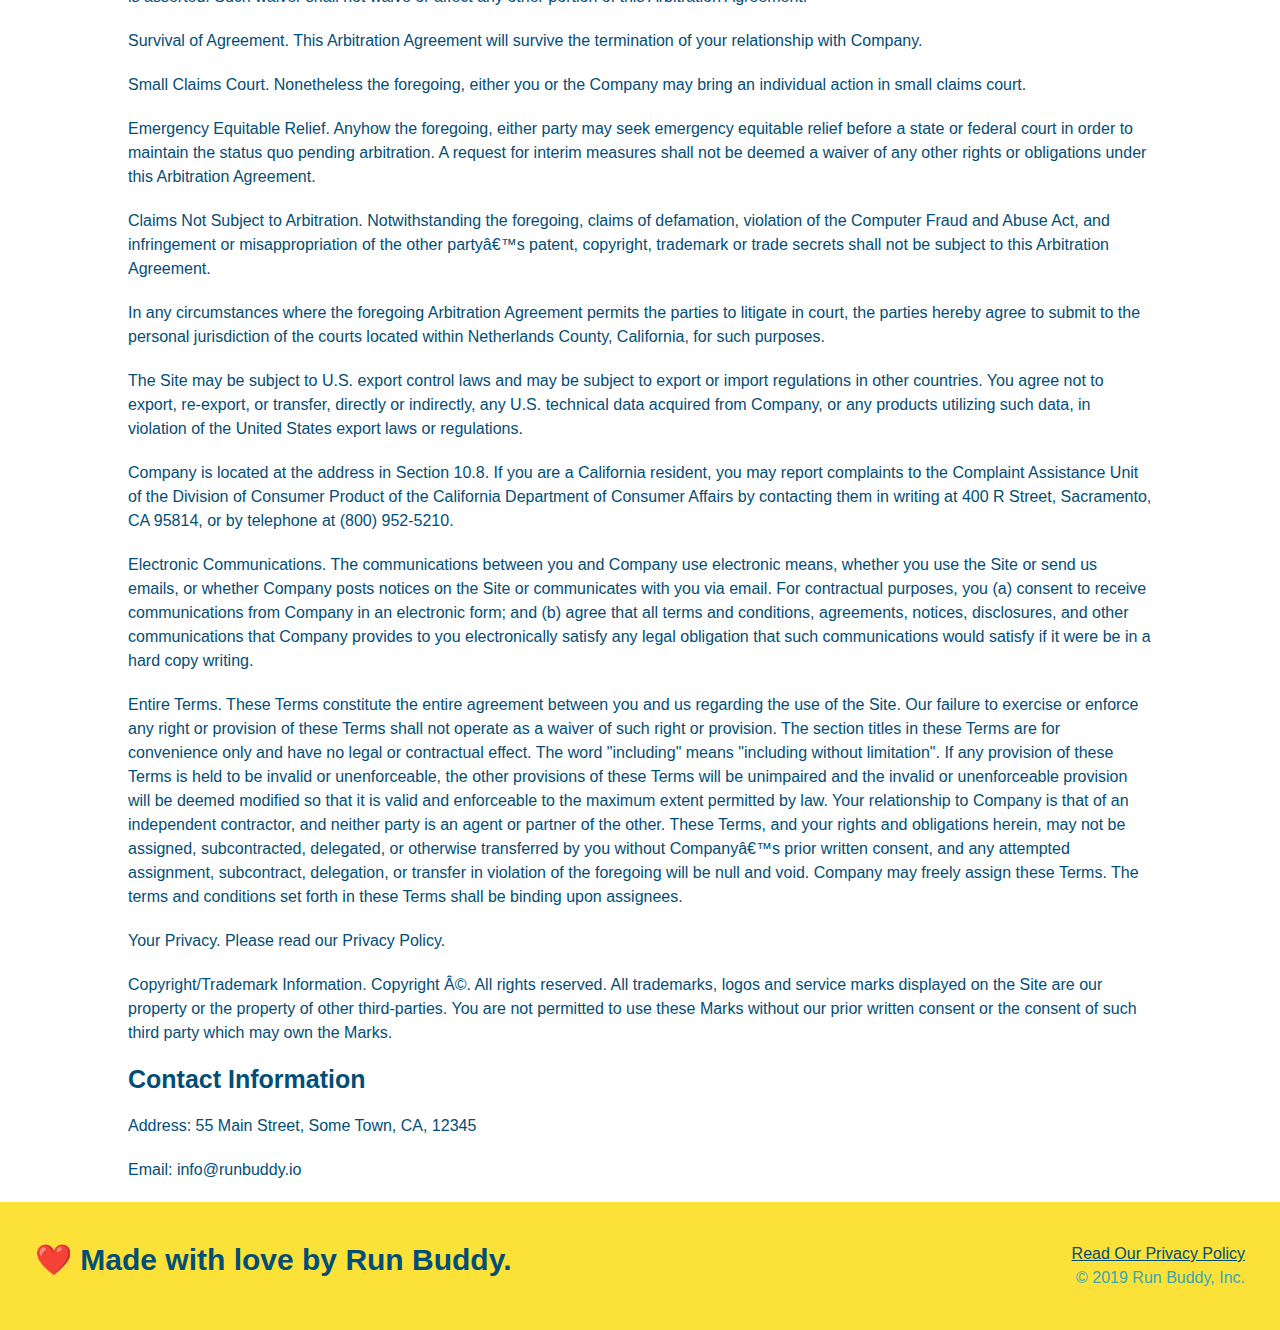
==== commit 7f70d268: "Merge pull request #5 from whtyres/develop" ====
--- a/privacy-policy.html
+++ b/privacy-policy.html
@@ -3,6 +3,7 @@
 
 <head>
   <meta charset="UTF-8" />
+  <meta name="viewport" content="width=device-width, initial-scale=1.0" />
   <title>Privacy Policy - Run Buddy</title>
   <link rel="stylesheet" href="./assets/style.css" />
   <link rel="stylesheet" href="./assets/scondary-styles.css" />
--- a/assets/style.css
+++ b/assets/style.css
@@ -13,6 +13,9 @@
 header{
     padding: 20px 35px;
     background-color: #39a6b2;
+    display: flex;
+    justify-content: space-between;
+    flex-wrap: wrap;
 }
 
 header h1{
@@ -20,23 +23,25 @@
     font-size: 36px;
     color: #fce138;
     margin: 0;
-    display: inline;
 }
 header a{
     color:#fce138;
     text-decoration:none;
 }
 header nav{
-    float: right;
     margin: 7px 0;
 }
-header nav ul li{
-    display:inline;
+header nav ul{
+    display: flex;
+    flex-wrap: wrap;
+    justify-content: space-between;
+    align-items: center;
+    list-style: none;
 }
 header nav ul li a{
-    margin: 0 30px;
+    padding: 10px 15px;
     font-weight: lighter;
-    font-size: 22px;
+    font-size: 1.55vw;
 }
 
 /* footer styling */
@@ -44,15 +49,16 @@
     background: #fce138;
     width: 100%;
     padding: 40px 35px;
+    display:flex;
+    justify-content: space-between;
+    flex-wrap: wrap;
 }
 footer h2{
-    display: inline;
     color: #024e76;
     font-size: 30px;
     margin: 0;
 }
 footer div{
-    float:right;
     line-height: 1.5;
     text-align: right;
 }
@@ -64,22 +70,38 @@
 }
 
 /* hero styling*/
+.upgrade{
+    text-align: right;
+}
 .hero{
     background-image: url("/assets/images/hero-bg.jpg");
-    height: 600px;
     background-size: cover;
     background-position: center;
-    position: relative;
-}
+    display:flex;
+    justify-content: center;
+    flex-wrap: wrap;
+    align-items: flex-start;
+}
+.hero-cta{
+    width: 35%;
+    text-align: right;
+    margin: 3.5%;
+    color: #fff;
+    font-size: 18px;
+    line-height: 1.2;
+}
+.hero-cta h2 {
+    font-style: italic;
+    font-size: 55px;
+    color: #fce138;
+  }
 .hero-form{
     border: solid 3px #024e76;
     background-color: #fce138;
     padding: 20px;
-    width: 500px;
-    color: #024e76;
-    position: absolute;
-    bottom: 120px;
-    right: 140px;
+    color: #024e76;
+    width: 40%;
+    margin: 3.5%;
 }
 .hero-form h3{
     font-size: 30px;
@@ -113,12 +135,13 @@
 
 /*similar code between what we do and what you do section*/
 .section-title {
-    font-size: 55px;
-    display: inline-block;
-    padding: 0 100px 20px 100px;
+    font-size: 48px;
     border-bottom: 3px solid;
-    margin-bottom: 35px;
-    color: #024e76;
+    color: #024e76;
+    text-align: center;
+    margin: 0 auto 35px auto;
+    width: 50%;
+    padding-bottom: 20px;
   }
   .primary-border {
     border-color: #fce138;
@@ -129,9 +152,6 @@
   }
 
 /*what we do section*/
-.intro{
-    text-align: center;
-}
 
 .intro p{
     line-height: 1.7;
@@ -139,95 +159,104 @@
     width: 80%;
     font-size: 20px;
     margin: 0 auto;
+    text-align: center;
 }
 
 /*what you do section*/
+.step {
+    margin: 50px auto;
+    padding-bottom: 50px;
+    width: 80%;
+    border-bottom: 1px solid #39a6b2;
+    display: flex;
+    flex-wrap: wrap;
+    align-items: center;
+    justify-content: space-between;
+  }
 .steps{
-    text-align: center;
     background: #fce138;
 }
-.steps div{
-    margin-bottom: 80px;
-}
-.steps img{
-    width:15%;
-    margin: 10px 0;
-}
-.steps h3{
+.step h3{
     color:#024e76;
     font-size: 46px;
-    margin-top: 10px;
-}
-.steps p{
+    flex: 1 30%;
+}
+.step-text p{
     color:#39a6b2;
-    font-size: 23px;
-}
-.steps span{
-    font-size: 38px;
-}
+    font-size: 18px;
+}
+.step-text h4{
+    font-size: 26px;
+    line-height: 1.5;
+    color: #024e76;
+}
+.step-info{
+    flex: 2 70%;
+    display: flex;
+    flex-wrap: wrap;
+    align-items: center;
+}
+.step-img{
+    flex: 1 12%;
+    margin-right: 20px;
+}
+.step-text{
+    flex: 12;
+}
+.step-img img {
+    max-width: 100%;
+  }
 
 /*trainers section styling*/
 .trainers{
-    text-align: center;
-    width: 900px;
-    margin: 0 auto 30px auto;
-    color: #fce138;
+    width: 100%;
+    margin: 0 auto;
+    display: flex;
+    flex-wrap: wrap;
+    justify-content: space-around;
 }
 .trainer{
-    width: 900px;
-    margin: 0 auto 30px 0;
+    margin: 20px;
     background: #024e76;
     color:#fce138;
-    overflow: auto;
+    flex: 1;
 }
 .trainer img{
-    width:35%;
-    float: left;
-    
+    width:100%;
 }
 .trainer-bio{
-    padding:35px;
-    float: left;
-    width: 65%;
-}
-.text-left{
-    text-align: left;
-}
-.text-right{
-    text-align: right;
-}
+    padding: 25px;
+    line-height: 1.3;
+}
+
 .trainer-bio h3{
-    font-size: 32px;
-    margin-bottom: 8px;
+    font-size: 28px;
 }
 .trainer-bio h4{
     font-weight: lighter;
-    font-size: 26px;
-    margin-bottom: 25px;
+    font-size: 22px;
+    margin-bottom: 15px;
 }
 .trainer-bio p{
     font-size: 17px;
-    line-height: 1.3;
 }
 
 /*reach out section*/
 .contact{
     background-color: #024e76;
-    text-align: center;
+}
+.contact-info{
+    display: flex;
+    justify-content: space-between;
+    flex-wrap: wrap;
 }
 .contact h2{
     color: #fce138;
 }
 .contact-info iframe{
-    width: 400px;
     height: 400px;
 }
 .contact-info div{
-    width: 410px;
-    display: inline-block;
-    vertical-align: top;
-    text-align: left;
-    margin: 30px 0 0 60px;
     color: white;
 }
 .contact-info h3{
@@ -238,15 +267,137 @@
 .contact-info p{
     line-height: 1.5;
     margin-bottom: 20px;
+    font-size: 16px;
 }
 .contact-info address{
     line-height: 1.5;
+    font-size: 16px;
 }
 .contact-info a{
     color:#fce138;
     border: solid;
 }
-
-
-
-
+.contact-info > * {
+    flex: 1;
+    margin: 15px;
+}
+.contact-form input, .contact-form textarea{
+    border: 1px solid #024e76;
+    display: block;
+    padding: 7px 15px;
+    font-size: 16px;
+    color:#024e76;
+    width:100%;
+    margin-bottom: 15px;
+    margin-top: 5px;
+}
+.contact-form button{
+    width:100%;
+    border: none;
+    background: #fce138;
+    color: #024e76;
+    text-align: center;
+    padding: 15px 0;
+    font-size: 16px;
+}
+
+/*utility classes*/
+
+.text-left{
+    text-align: left;
+}
+.text-right{
+    text-align: right;
+}
+.flex-row{
+    display: flex;
+}
+/* MEDIA QUERY FOR SMALLER DESKTOP SCREENS AND SMALLER */
+@media screen and (max-width: 980px) {
+    header {
+        padding-bottom: 0;
+        justify-content: center;
+    }
+    header h1 {
+        width: 100%;
+        text-align: center;
+    }
+    header nav ul {
+        margin-top: 20px;
+        width: 100%;
+        justify-content: center;
+    }
+    header nav ul li a {
+        font-size: 20px;
+    }
+    footer h2, footer div {
+        text-align: center;
+        width: 100%;
+    }
+    .hero-cta, .hero-form{
+        width:100%;
+    }
+    .hero-cta{
+        text-align: center;
+    }
+    .section-title{
+        width: 80%;
+    }
+    .trainer{
+        flex: 0 70%;
+    }
+    .contact-info iframe{
+        flex: 1 100%;
+    }
+}
+
+/* MEDIA QUERY FOR TABLETS AND SMALLER */
+@media screen and (max-width: 768px) {
+    section{
+        padding: 30px 15px;
+    }
+    .step h3 {
+    flex: 1 100%;
+    text-align: center;
+  }
+  .step-info {
+    flex: 2 100%;
+    text-align: center;
+    justify-content: center;
+  }
+  .step-img {
+    flex: 0 32%;
+    margin-right: 0;
+    margin-top: 15px;
+    margin-bottom: 15px;
+  }
+  .step-text {
+    flex: 100%;  
+  }
+}
+
+/* MEDIA QUERY FOR MOBILE PHONES AND SMALLER */
+@media screen and (max-width: 575px) {
+    .hero-form button {
+        width: 100%;
+      }
+      .section-title {
+        width: 95%;
+      }
+      .intro p {
+        width: 100%;
+      }
+      .trainer {
+        flex: 0 100%;
+      }
+      .contact-info {
+        text-align: center;
+      }
+      .contact-info > * {
+        flex: 0 100%;
+      }
+      .contact-form {
+        order: 3;
+      }
+}
+
